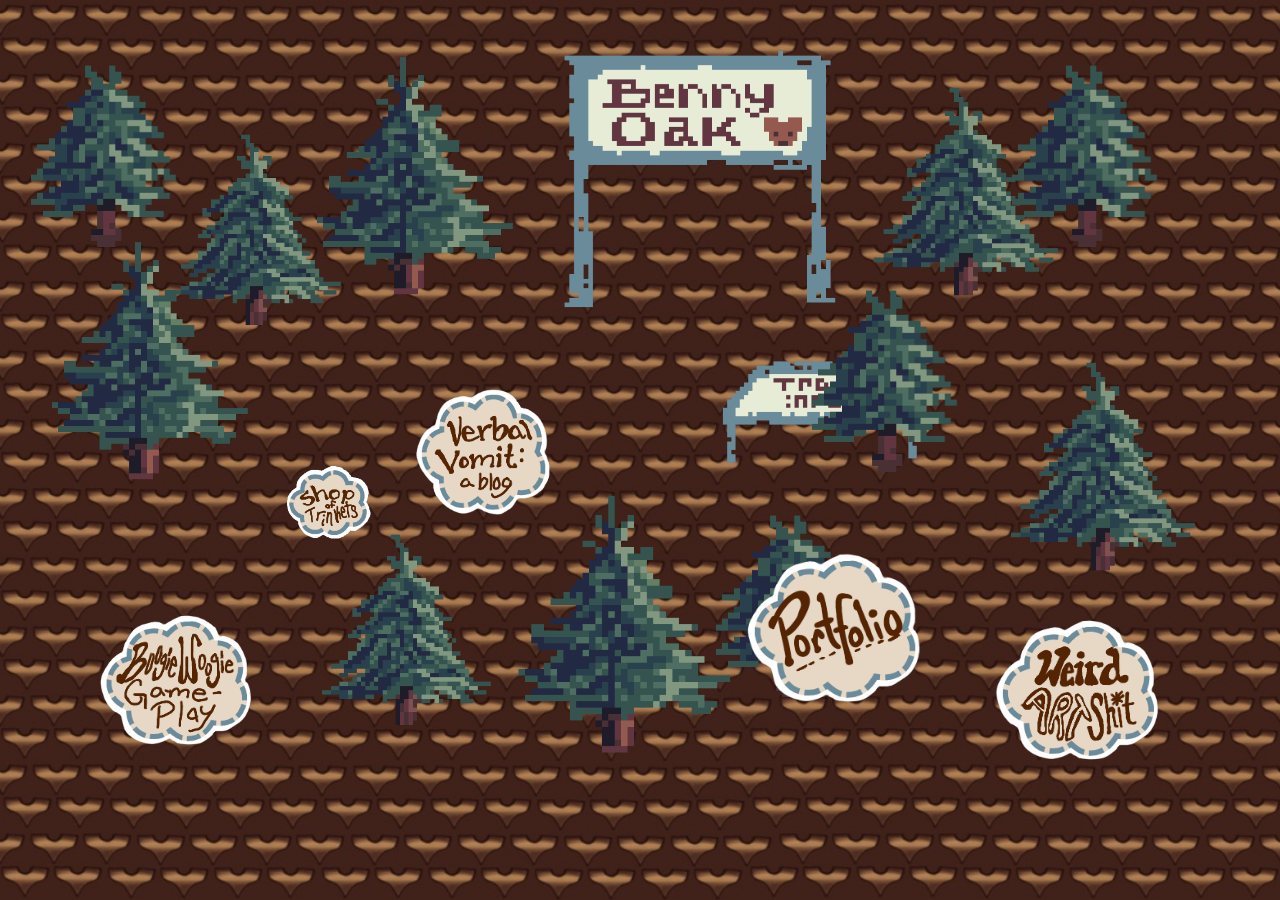
==== index.html @ 812730eb "Add files via upload" ====
<!DOCTYPE html>

<html>

<head>
    <title>Benny Oak</title>
    <link rel= "stylesheet" href="/css/styles.css">
    <link href="https://fonts.googleapis.com/css2?family=Roboto+Serif:ital,opsz,wght@0,8..144,100..900;1,8..144,100..900&display=swap" rel="stylesheet">
</head>

<body>
    <div id="tree1">
        <img src="/bgimages/tree1.png" height="225" alt="tree1"/>
    </div>

    <div id="tree2"> 
        <img src="/bgimages/tree2.png" height="300" alt="tree2"/> 
    </div>

    <div id="tree3"> 
        <img src="/bgimages/tree3.png" height="300" alt="tree3"/> 
    </div>

    <div id="button1"> 
        <img src= "/bttnimages/forestsign.png" height= "300" title="not a button" alt="button1"/> 
    </div>

    <div id="tree4"> 
        <img src="/bgimages/tree1.png" height="225" alt="tree4"/> 
    </div>

    <div id="tree5"> 
        <img src="/bgimages/tree2.png" height="300" alt="tree5"/> 
    </div>

    <div id="tree6"> 
        <img src="/bgimages/tree3.png" height="300" alt="tree6"/> 
    </div>

    <div id="tree7"> 
        <img src="/bgimages/tree2.png" height="275" alt="tree7"/> 
    </div>

    <div id="tree8"> 
        <img src="/bgimages/tree1.png" height="225" alt="tree8"/> 
    </div>

    <div id="button2"> 
        <a href="trailinfo.html">
            <img src= "/bttnimages/trailinfo.png" height="125" title= " More information"/> 
        </a>
    </div>

    <div id="tree9"> 
        <a href="https://youtu.be/65I0HNvTDH4?si=1CKpxjrSH-6cVf2W">
        <img src="/bgimages/tree3.png" height="325" alt="tree9"/> 
        </a>
    </div>
    
    <div id="tree10"> 
        <img src="/bgimages/tree1.png" height="225" alt="tree10"/> 
    </div>
    
    <div id="tree11"> 
        <img src="/bgimages/tree2.png" height="275" alt="tree11"/> 
    </div>

    <div id="button3"> 
        <a href="shop.html">
            <img src= "/bttnimages/shop.png" height="110" title="coming soon"/> 
        </a>
    </div>


    <div id="button4">
        <a href="https://archiveofourown.org/users/Macincobbler/pseuds/Macincobbler/works" target="_blank">
            <img src="/bttnimages/Blog.png" height="200" title="opens in a new tab"/> 
        </a>
    </div>

    <div id="button5"> 
        <a href="https://www.youtube.com/@smoliv-vg9el" target="_blank">
            <img src="/bttnimages/Gameplay.png" height= "200" title="opens in a new tab"/> 
        </a> 
    </div>


    <div id="button6">
        <a href="weirdart.html">
            <img src= "/bttnimages/WeirdArt.png" height="200" title="in depth documentation"/> 
        </a>
    </div>


    <div id="button7">
        <a href="portfolio.html">
            <img src= "/bttnimages/portfolio_.png" height="200" title="Fancy Portfolio"/> 
        </a>
    </div>

</body>

</html>
---- css/styles.css ----
body{
    background-image: url("/bgimages/background1.jpg");
    background-repeat: no-repeat;
    background-attachment: fixed;
    background-position: center;
    background-size: cover;
}

#tree1 > img 
    {position: absolute;
    top: 50px;
    left: 15px}

#tree2 > img 
    {position: absolute; 
    top: 325px;
    right: 50px}

#tree3 > img 
    {position: absolute;
    top: 15px;
    left: 300px}

#tree4 > img 
    {position: absolute;
    top: 500px;
    left: 700px}

#tree5 > img 
    {position: absolute;
    top: 50px;
    left: 850px}

#tree6 > img 
    {position: absolute;
    top: 200px;
    left: 35px}

#tree7 > img 
    {position: absolute;
    top: 100px;
    left: 150px}

#tree8 > img 
    {position: absolute;
    top: 50px;
    right: 100px}

#tree9
    {position: absolute;
        top: 450px;
        left: 500px}

#tree10 > img 
    {position: absolute;
    top: 275px;
    right: 300px}

#tree11 > img 
    {position: absolute;
    top: 500px;
    left: 300px}

#button1 > img 
    {position: absolute;
    top: 25px;
    left: 525px}

#button2
    {position: absolute;
    top: 350px;
    left: 700px}

#button3 
    {position: absolute;
    top: 450px;
    left: 275px}

#button4  
    {position: absolute;
    top: 350px;
    left: 375px}

#button5 
    {position: absolute;
    top: 580px;
    left: 85px}

#button6 
    {position: absolute;
    top: 600px;
    right: 100px;}

#button7 
    {position: absolute;
    top: 525px;
    right: 350px}
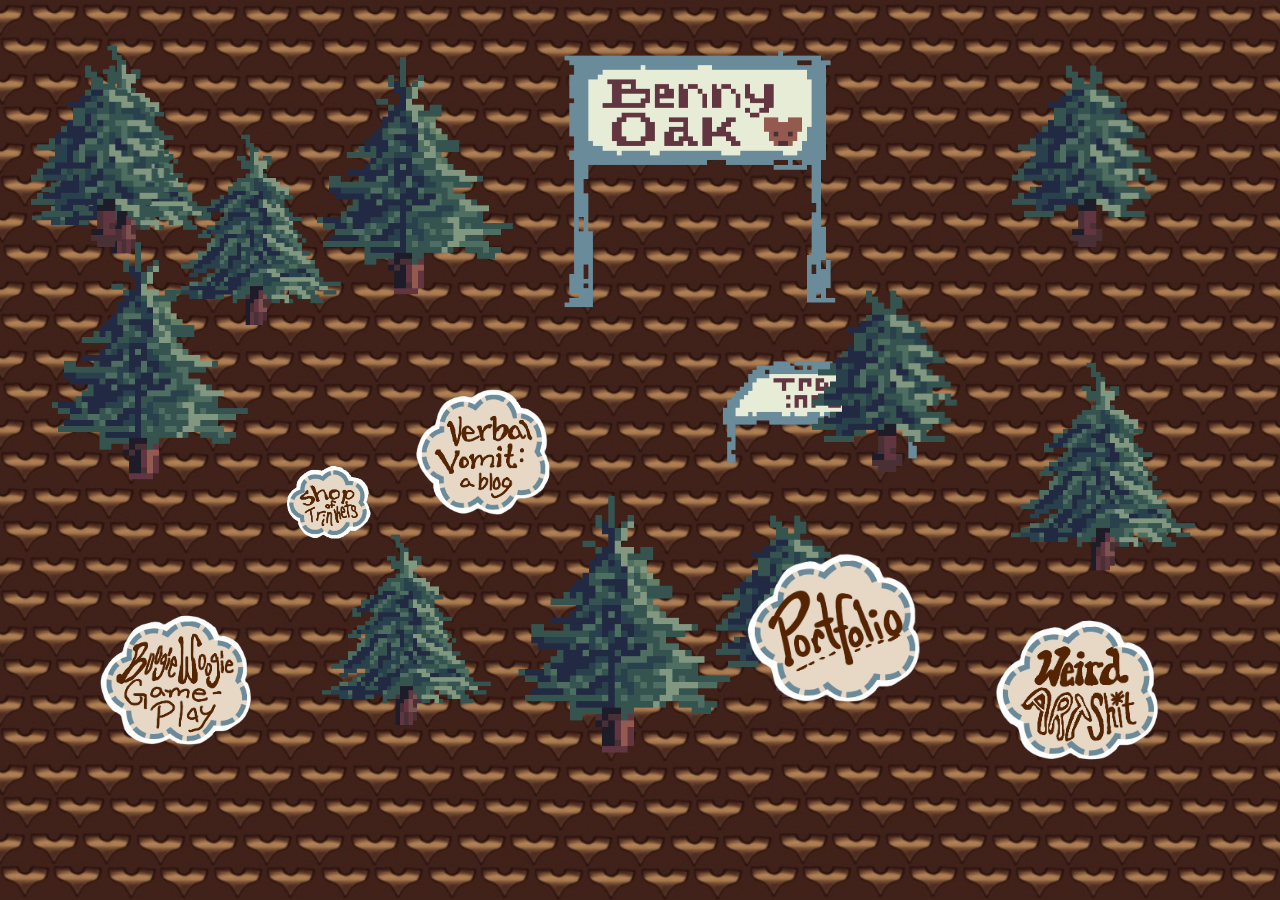
==== commit 2d7549c2: "Update index.html" ====
--- a/index.html
+++ b/index.html
@@ -30,7 +30,9 @@
     </div>
 
     <div id="tree5"> 
+        <a href= "https://youtu.be/Rh1Z1jhk6nY?si=ykhl1uEVOIF-wbfV&t=131">
         <img src="/bgimages/tree2.png" height="300" alt="tree5"/> 
+        </a>
     </div>
 
     <div id="tree6"> 
@@ -100,4 +102,4 @@
 
 </body>
 
-</html>+</html>
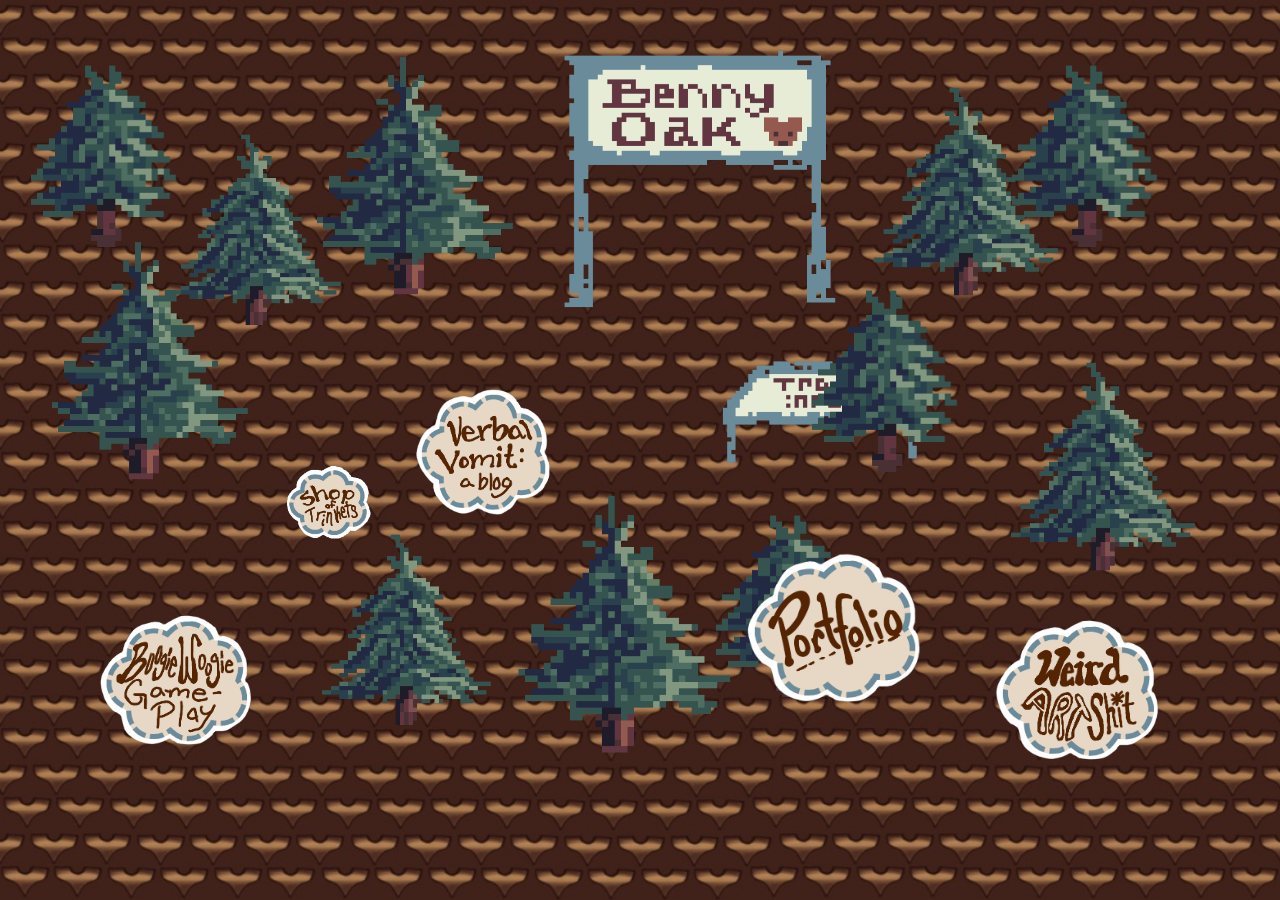
==== commit 07e8a3e0: "Update index.html" ====
--- a/index.html
+++ b/index.html
@@ -30,9 +30,11 @@
     </div>
 
     <div id="tree5"> 
-        <a href= "https://youtu.be/Rh1Z1jhk6nY?si=ykhl1uEVOIF-wbfV&t=131">
-        <img src="/bgimages/tree2.png" height="300" alt="tree5"/> 
-        </a>
+    <a href="https://youtu.be/Rh1Z1jhk6nY?si=R-n5wBAMtC_VDSD_&t=133" target="_blank">
+            <img src="/bgimages/tree2.png" height="300" alt="tree5"/> 
+    </a>
+    </div>
+    
     </div>
 
     <div id="tree6"> 
--- a/css/styles.css
+++ b/css/styles.css
@@ -26,7 +26,7 @@
     top: 500px;
     left: 700px}
 
-#tree5 > img 
+#tree5
     {position: absolute;
     top: 50px;
     left: 850px}
@@ -94,4 +94,4 @@
 #button7 
     {position: absolute;
     top: 525px;
-    right: 350px}+    right: 350px}
